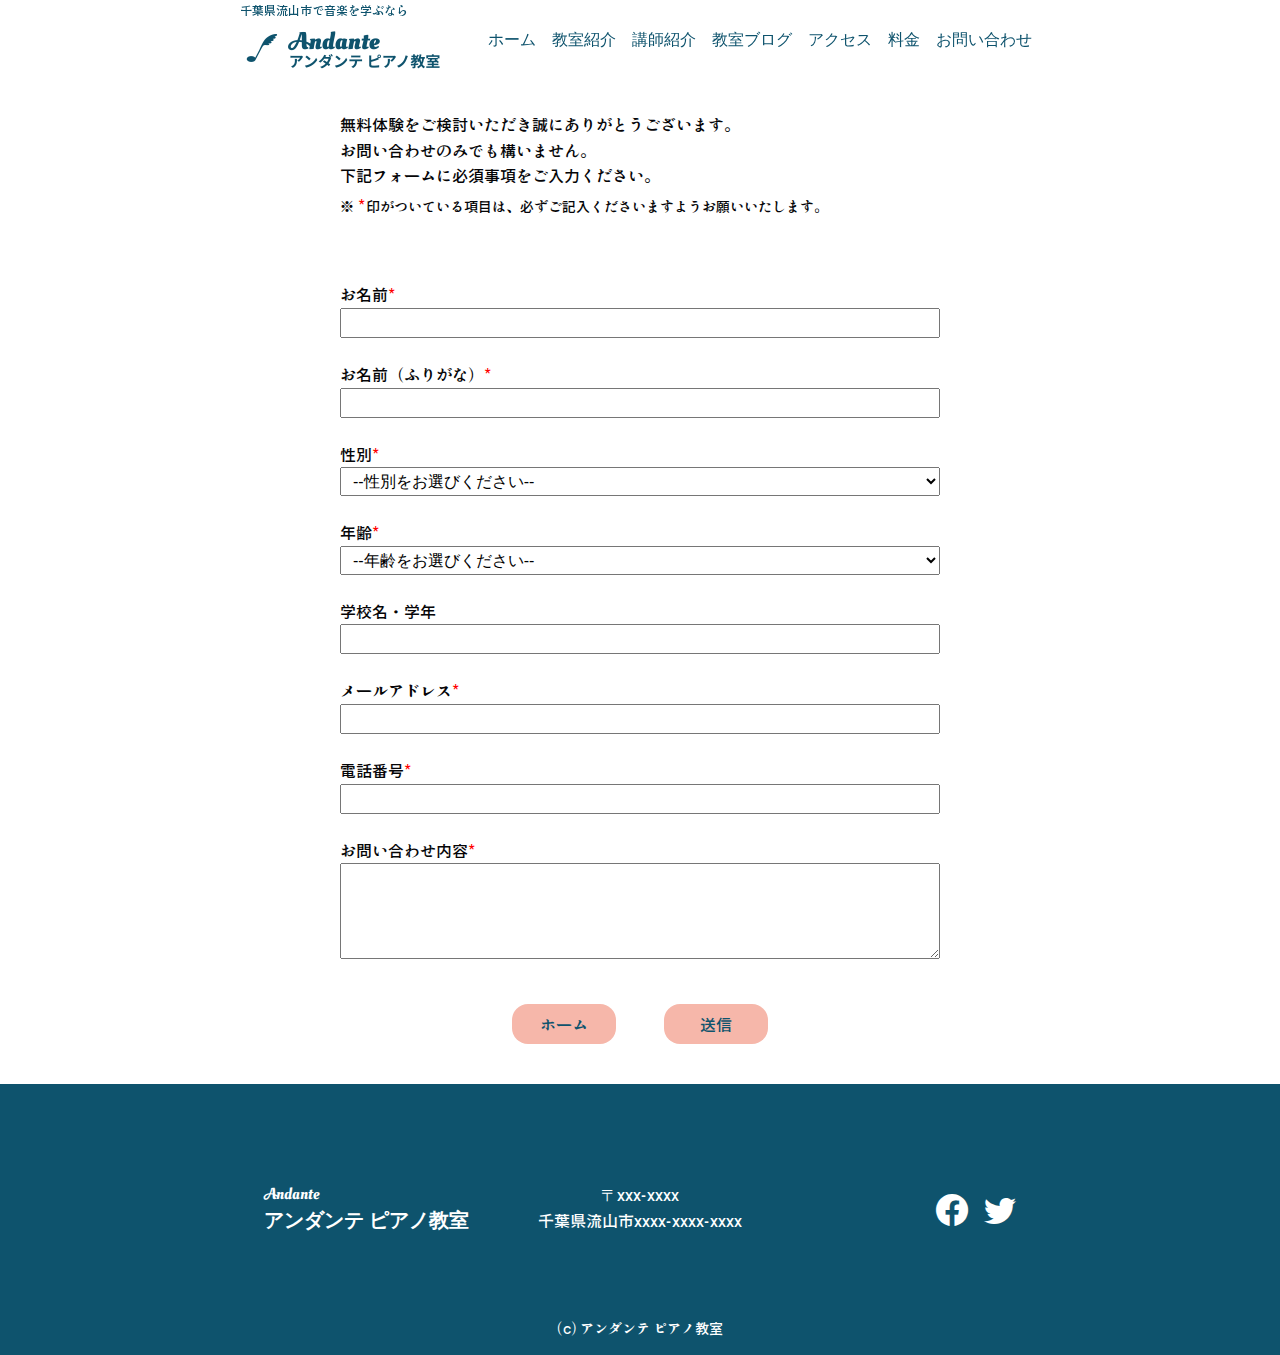
==== contact/index.html @ 88b16157 "Add files via upload" ====
<!DOCTYPE html>
<html lang="ja">
<head>
  <meta charset="UTF-8">
  <meta http-equiv="X-UA-Compatible" content="IE=edge">
  <meta name="viewport" content="width=device-width, initial-scale=1.0">
  <meta name=”robots” content=”noindex , nofollow”>
  <title>流山市で音楽を学ぶならAndante ピアノ教室</title>
  <link rel="shortcut icon" href="../img/favicon.ico">
  <link rel="preconnect" href="https://fonts.googleapis.com">
  <link rel="preconnect" href="https://fonts.gstatic.com" crossorigin>
  <link href="https://fonts.googleapis.com/css2?family=Oleo+Script+Swash+Caps&family=Poppins:wght@600&family=Shippori+Antique&display=swap" rel="stylesheet">
  <link rel="stylesheet" href="https://cdn.jsdelivr.net/npm/bootstrap-icons@1.8.2/font/bootstrap-icons.css">
  <link rel="stylesheet" href="../css/styles.css">
</head>

<body>
  <header>
      <div class="container">
        <h1 class="site-title">
          <a href="../index.html">
            <p class="title-color">千葉県流山市で音楽を学ぶなら</p>
            <img src="../img/banner.png" alt="" srcset="">
          </a>
        </h1>
  
        <div class="hamburger">
          <span></span>
          <span></span>
          <span></span>
          <p>MENU</p>
        </div>
  
        <nav class="header-nav">
          <ul class="header-nav-list">
            <li><a href="../index.html">ホーム</a></li>
            <li><a href="../index.html#about">教室紹介</a></li>
            <li><a href="../index.html#lecturer">講師紹介</a></li>
            <li><a href="../index.html#blog">教室ブログ</a></li>
            <li><a href="../index.html#access">アクセス</a></li>
            <li><a href="../index.html#fee">料金</a></li>
            <li><a href="#">お問い合わせ</a></li> 
          </ul>
        </nav>
      </div>
  
      <nav id="navi">
          <h1 class="site-title">
            <a href="#">
              <p class="title-color">千葉県流山市で音楽を学ぶなら</p>
              <img src="../img/banner.png" alt="" srcset="">
            </a>
          </h1>
          <ul class="menu">
            <li><a href="../index.html">ホーム</a></li>
            <li><a href="../index.html#about">教室紹介</a></li>
            <li><a href="../index.html#lecturer">講師紹介</a></li>
            <li><a href="../index.html#blog">教室ブログ</a></li>
            <li><a href="../index.html#access">アクセス</a></li>
            <li><a href="../index.html#fee">料金</a></li>
            <li><a href="#">お問い合わせ</a></li> 
          </ul>
      </nav>
  </header>

  <main>
    <div id="contact" class="container">
      <div class="form-text">
        <p>無料体験をご検討いただき誠にありがとうございます。</p>
        <p>お問い合わせのみでも構いません。</p>
        <p>下記フォームに必須事項をご入力ください。</p>
        <p class="form-attention">※ <span>*</span>印がついている項目は、必ずご記入くださいますようお願いいたします。</p>
      </div>

      <form action="" method="post">
        <label class="animate">
          <p>お名前<span>*</span></p>
          <input type="text" name="お名前" class="text">
        </label>

        <label class="animate">
          <p>お名前（ふりがな）<span>*</span></p>
          <input type="text" name="お名前" class="text">
        </label>

        <label for="sex" class="animate">
          <p>性別<span>*</span></p>
          <select name="sex" id="">
            <option>--性別をお選びください--</option>
            <option value="男性">男性</option>
            <option value="女性">女性</option>
          </select>
        </label>

        <label for="age" class="animate">
          <p>年齢<span>*</span></p>
          <select name="age" id="">
            <option>--年齢をお選びください--</option>
            <option value="3">3歳</option>
            <option value="4">4歳</option>
            <option value="5">5歳</option>
            <option value="6">6歳</option>
            <option value="7">7歳</option>
            <option value="8">8歳</option>
            <option value="9">9歳</option>
            <option value="10">10歳</option>
            <option value="11">11歳</option>
            <option value="12">12歳</option>
            <option value="13">13歳</option>
            <option value="14">14歳</option>
            <option value="15">15歳</option>
            <option value="16">16歳</option>
            <option value="17">17歳</option>
            <option value="18">18歳</option>
            <option value="19">19歳</option>
            <option value="20">20歳</option>
          </select>
        </label>

        <label class="animate">
          <p>学校名・学年</p>
          <input type="text" name="学校名・学年" class="text">
        </label>
  
        <label class="animate">
          <p>メールアドレス<span>*</span></p>
          <input type="text" name="メールアドレス" class="text">
        </label>

        <label class="animate">
          <p>電話番号<span>*</span></p>
          <input type="phone" name="電話番号" class="text">
        </label>
  
        <label class="animate">
          <p>お問い合わせ内容<span>*</span></p>
          <textarea name="お問い合わせ"></textarea>
        </label>

        <div class="form-buttons">
          <a href="../index.html">ホーム</a>
          <button type="submit">送信</button>
        </div>

      </form>
    </div>
  </main>

  <footer class="contact-footer">
    <div class="container">
      <div class="footer-inner">
          <div class="footer-title">
            <span class="en">Andante</span>
            <h1 class="title-text">アンダンテ ピアノ教室</h1>
          </div>
    
          <div class="address">
            <p class="address-text">〒xxx-xxxx</p>
            <p class="address-text">千葉県流山市xxxx-xxxx-xxxx</p>
          </div>
    
          <ul class="sns">
            <li><a href="#" class="facebook"><i class="bi bi-facebook"></i></a></li>
            <li><a href="#" class="twitter"><i class="bi bi-twitter"></i></a></li>
          </ul>
      </div>
     <small>(c) アンダンテ ピアノ教室</small>
    </div>
  </footer>
  
  <script src="https://code.jquery.com/jquery-3.6.0.min.js" integrity="sha256-/xUj+3OJU5yExlq6GSYGSHk7tPXikynS7ogEvDej/m4=" crossorigin="anonymous"></script>
  <script src="../js/main.js"></script>
</body>
</html>
---- css/styles.css ----
/* common */
* {
  margin: 0;
  padding: 0;
  box-sizing: border-box;
  font-size: 16px;
}

html {
  height: 100%;
}

body {
  color: #050507;
  font-family: 'Shippori Antique', sans-serif;
}

a {
  text-decoration: none;
}

img {
  vertical-align: bottom;
  max-width: 100%;
  object-fit: cover;
}

li {
  list-style: none;
}

.container {
  margin: 0 auto;
  width: calc(100% - 16px * 2);
  max-width: 800px;
}

section {
  padding-top: 80px;
  padding-bottom: 80px;
  width: 100%;
}

p {
  line-height: 1.6;
}

.title-color {
  color: #0E536D;
}

.title-text {
  font-family: 'Poppins', sans-serif;
  font-size: 20px;
  position: relative;
  font-weight: 600;
}

.title-text::before,
.title-text::after {
  content: '';
  position: absolute;
  width: 20%;
  height: 4px;
  background-color: #F6B7AA;
  bottom: calc(50% - 2px);
}

.title-text::before {
  left: 0;
}

.title-text::after {
  right: 0;
}

.section-title {
  text-align: center;
}

.section-inner {
  margin: 96px 0;
}

.en {
  font-family: 'Oleo Script Swash Caps', cursive;
  font-size: 16px;
}

.animate {
  opacity: 0;
  transform: translateY(20px);
  transition: all 0.8s;
}

.animate.appear {
  opacity: 1;
  transform: none;
}

/* --------------------------
        header
-----------------------------*/

header {
  width: 100%;
  height: 80px;
  position: fixed;
  background-color: rgba(255,255,255,0.8);
  z-index: 10;
}

.site-title p {
  font-size: 12px;
  color: #0E536D;
  font-weight: normal;
}

header img {
  height: 60px;
}

header .container {
  display: flex;
  justify-content: space-between;
  align-items: center;
}

/* ハンバーガーメニュー（閉じている時） */
.hamburger {
  margin-left: 32px;
  cursor: pointer;
  z-index: 30;
  margin-top: 2px;
}

.hamburger span {
  display: block;
  width: 30px;
  height: 2px;
  background-color: #0E536D;
  transition: all .3s;
}

.hamburger span + span {
  margin-top: 7px;
}

.hamburger p {
  font-size: 12px;
  margin-top: 6px;
  transform: translateX(-4px);
  color: #0E536D;
}

/* ハンバーガーメニュー（クリック時の動き） */
.hamburger.active span:nth-child(1) {
  transform: translateY(10px) rotate(-135deg);
}

.hamburger.active span:nth-child(2) {
  transform: translateX(100%);
  opacity: 0;
}

.hamburger.active span:nth-child(3) {
  transform: translateY(-8px) rotate(135deg);
}

#navi {
  width: 100%;
  height: 100vh;
  padding-left: 16px;
  background-color: rgba(246, 183, 170, 0.9);
  position: fixed;
  top: 0;
  left: 0;
  z-index: 20;
  text-align: left;
  transition: all .6s ease;
  opacity: 0;
  visibility: hidden;
}

#navi .menu li {
  transform: translateX(-32px);
  transition: transform .6s ease;
}

#navi.active {
  opacity: 1;
  visibility: visible;
}

#navi.active .menu li {
  transform: translateX(0);
}

#navi .site-title {
  margin-right: auto;
}

#navi .menu {
  margin: 80px auto;
}

#navi .menu li a {
  color: #0E536D;
  opacity: 0.7;
  transition: color .3s;
  position: relative;
}

#navi .menu li a:hover {
  opacity: 1;
}

#navi .menu li + li {
  margin-top: 24px;
}

#navi .menu li a::before {
  content: '';
  width: 100%;
  height: 2px;
  background-color: #0E536D;
  position: absolute;
  bottom: -2px;
  left: 0;
  opacity: 0;
  transform: scaleX(0);
  transition: all .3s;
}

#navi .menu li a:hover::before {
  opacity: 1;
  transform: scaleX(1);
}

.header-nav {
  display: none;
}

/* --------------------------
        main-visual
-----------------------------*/

main {
  padding-top: 80px;
  width: 100%;
}

#main-visual {
  position: relative;
  padding-top: 0;
  height: calc((var(--vh, 1vh) * 100) - 80px);
}

#main-visual .container {
  position: absolute;
  top: 0;
  left: 16px;
}

/* --- main-visualのBOX定義 --- */
.main-visual-img {
  position   : relative;
  max-width: 100%;
  height: calc((var(--vh, 1vh) * 60) - 80px);
}

/* --- 背景の指定 --- */
.main-visual-img .bgImg {
  position   : absolute;
  top        : 0;
  left       : 0;
  bottom     : 0;
  right      : 0;
  opacity    : 0;
  animation  : fade 15s infinite; 
  background-size: cover;
  background-position: center;
}

/* --- 背景アニメーション --- */
.main-visual-img .src1 {
  background-image : url(../img/main-visual1.jpg);   
}
.main-visual-img .src2 {
  background-image : url(../img/main-visual2.jpg);   
  animation-delay  : 5s;
}
.main-visual-img .src3 {
  background-image : url(../img/main-visual3.jpg);  
  animation-delay  : 10s;
}

@keyframes fade {
   0% { opacity: 0; }
   5% { opacity: 1; }
  25% { opacity: 1; }
  30% { opacity: 0; }
 100% { opacity: 0; }
}

.main-visual-text {
  margin-top: calc((60vh - 80px) / 2 - 12px);
  position: relative;
  display: flex;
  flex-direction: column;
  align-items: center;
  justify-content: center;
}

.main-visual-text li {
  color: #fff;
  text-shadow: 0 4px 6px #050507;
  position: absolute;
  top: 0;
  opacity: 0;
  animation  : fade 15s infinite; 
}

.main-visual-text li:nth-child(2) {
  animation-delay  : 5s;
}

.main-visual-text li:nth-child(3) {
  animation-delay  : 10s;
}

.main-image {
  position: absolute;
  top: calc((var(--vh, 1vh) * 60) - 80px);
  right: 0;
  left: 0;
}

.main-image img {
  display: block;
  height: calc((var(--vh, 1vh) * 40) - 80px);
  margin: 20px auto 0;
}

/* --------------------------
        about
-----------------------------*/
#about li {
  display: flex;
  justify-content: space-between;
  align-items: center;
  
}

#about li:nth-child(even) {
  flex-direction: row-reverse;
}

#about li p,
#about li img {
  width: calc(50% - 16px);
}

#about li + li {
  margin-top: 80px;
}

#about li img {
  border-radius: 16px;
  box-shadow: 0 0 6px rgba(0, 0, 0, 0.4);
  transition: transform .6s;
}

#about li:hover img {
  transform: scale(1.1);
}

/* --------------------------
        lecturer
-----------------------------*/
.section-info {
  background-color: #FAE06A;
  padding: 32px 16px;
  border-radius: 32px;
  text-align: center;
}

.section-text {
  padding: 16px 8px;
  background-color: #fff;
  border-radius: 32px;
  text-align: center;
}

.section-text h3 {
  border-bottom: 2px solid #0E536D;
  width: fit-content;
  margin: 0 auto 16px;
  font-weight: normal;
}

.section-info img {
  border-radius: 32px;
  margin-top: 48px;
  width: 80%;
  box-shadow: 0 0 6px rgba(0, 0, 0, 0.4);
}

/* --------------------------
        blog
-----------------------------*/
#blog .section-info {
  background-color: #0E536D;
}

#blog .section-text {
  text-align: left;
}

#blog ul {
  padding: 0 16px;
}

#blog .section-text time {
  font-size: 14px;
  color: #F6B7AA;
}

#blog li {
  padding-bottom: 16px;
}

#blog li + li {
  padding-top: 16px;
  border-top: 1px dotted #0E536D;
}

.blog-title {
  color: #050507;
}

/* --------------------------
        access
-----------------------------*/

.address {
  margin-bottom: 24px;
}

.iframe-wrap{
  position:relative;
  width:100%;
  padding-top: 100%;
  margin:0 auto;
}

.iframe-wrap iframe{
  position:absolute;
  top:0;
  left:0;
  width:100%;
  height:100%;
  box-shadow: 0 0 6px rgba(0, 0, 0, 0.4);
  border-radius: 16px;
}

/* --------------------------
        fee
-----------------------------*/

.fee-details li + li {
  margin-top: 4px;
}

.fee-details li {
  display: flex;
  align-items: center;
}

#fee img {
  width: 16px;
  height:16px;
  margin-right: 8px;
}

table {
  border-collapse: collapse;
  width: 100%;
  margin-top: 24px;
}

.headline {
  font-weight: normal;
}

th,
td {
  border: 1px solid #0E536D;
  padding: 8px 0;
}

th {
  background-color: rgba(14, 83, 109, 0.5);
}

tbody tr td {
  text-align: center;
}

.price {
  text-align: right;
  padding-right: 16px;
}

.attention {
  text-align: right;
  padding-top: 4px;
}

/* --------------------------
        無料体験ボタン
-----------------------------*/
/* 共通 */
.experience-button {
  display: block;
  cursor: pointer;
  /* background-color: #F6B7AA; */
  background-color: rgba(246, 183, 170, 0.9);
  color: #0E536D;
  text-align: center;
  position: fixed;
  bottom: 0;
  transition: all .6s;
}

.experience-button:hover {
  background-color: #fff;
  color: #F6B7AA;
}

.experience-button h3 {
  font-size: 24px;
  position: relative;
  width: fit-content;
  margin: 0 auto;
  font-weight: normal;
}

.experience-button span,
.experience-button p {
  font-size: 20px;
}

.experience-button h3::before,
.experience-button h3::after  {
  content: '';
  height: 60px;
  width: 1px;
  background-color: #0E536D;
  position: absolute;
  top: 4px;
  transition: all .6s;
}

.experience-button:hover h3::before,
.experience-button:hover h3::after {
  background-color: #F6B7AA;
}

.experience-button h3::before {
  left: -16px;
  transform: rotate(-6deg);
}

.experience-button h3::after {
  right: -16px;
  transform: rotate(6deg);
}

/* small */
.experience-button-sm {
  width: 100%;
  padding: 8px 0;
}

/* large */
.experience-button-lg {
  width: 193px;
  height: 193px;
  border-radius: 50%;
  right: 48px;
  bottom: 8px;
}

.experience-button-lg h3 {
  padding-top: 45.5px;
}

.experience-button-lg h3::before,
.experience-button-lg h3::after {
  height: 90px;
  top: 60px;
}

.experience-button-lg h3::before {
  left: -8px;
  transform: rotate(-12deg);
}

.experience-button-lg h3::after {
  right: -8px;
  transform: rotate(12deg);
}

.experience-button-lg:hover {
  background-color: #F6B7AA;
  color: #0E536D;
  opacity: .7;
}

.experience-button-lg h3,
.experience-button-lg p {
  transition: all .6s;
}

.experience-button-lg:hover h3,
.experience-button-lg:hover p {
  transform: translateY(-8px);
}

.experience-button-lg:hover h3::before,
.experience-button-lg:hover h3::after {
  background-color: #0E536D;
}

/* --------------------------
        footer
-----------------------------*/

footer {
  background-color: #0E536D;
  color: #fff;
  width: 100%;
  height: calc(280px + 83px);
  padding: 16px 0;
  text-align: center;
}

footer .title-text::before,
footer .title-text::after {
  content: none;
}

footer .title-text {
  position: static;
}

.footer-title {
  text-align: center;
}

footer .address {
  text-align: center;
  margin: 32px 0 16px;
}

.sns {
  display: flex;
  justify-content: center;
  margin-bottom: 24px;
}

.sns li + li {
  margin-left: 16px;
}

i {
  color: #fff;
  font-size: 32px;
  transition: all .3s ease;
}

.bi-facebook:hover {
  color: #1877f2;
}

.bi-twitter:hover {
  color: #1da1f2;
}

small {
  font-size: 14px;
}

/* --------------------------
        contact
-----------------------------*/
#contact {
  max-width: 600px;
}

.form-text {
  margin-top: 32px;
}

.form-attention {
  font-size: 14px;
  margin-top: 4px;
}

#contact span {
  color: #FF0000;
}

form {
  margin-top: 64px;
}

label {
  display: inline-block;
  width: 100%;
}

label + label {
  margin-top: 24px;
}

input,
select,
textarea {
  width: 100%;
  padding: 4px 8px;
}

textarea {
  height: 96px;
}

.form-buttons {
  margin: 40px 0;
  display: flex;
  justify-content: center;
  gap: 48px;
}

button {
  all: unset;
}

.form-buttons a,
 button {
  display: inline-block;
  background-color: #F6B7AA;
  color: #0E536D;
  width: 104px;
  line-height: 40px;
  text-align: center;
  border-radius: 16px;
}

.contact-footer {
  height: fit-content;
}


/* medium screen */
@media (min-width: 600px) {
  #about li {
    flex-direction: column-reverse;
    width: calc(50% - 16px);
  }
  
  #about li:nth-child(even) {
    flex-direction: column-reverse;
  }

  #about li:nth-child(1),
  #about li:nth-child(2) {
    margin-bottom: 80px;
  }

  #about ul {
    display: flex;
    flex-wrap: wrap;
    justify-content: space-between;
    align-items: flex-start;
  }
  
  #about li p,
  #about li img {
    width: 100%;
  }
  
  #about li + li {
    margin-top: 0;
  }
  
  #about li img {
    margin-bottom: 24px;
  }

  #lecturer .section-info {
    display: flex;
    justify-content: center;
    align-items: center;
    gap: 48px;
    padding: 100px 16px;
  }
  
  #lecturer .section-text {
    width: 40%;
  }
  
  .section-info img {
    width: 40%;
    margin-top: 0;
    max-height: 169px;
  }

  #fee .section-inner {
    max-width: 600px;
    margin-right: auto;
    margin-left: auto;
  }

}

/* large screen */
@media (min-width: 800px) {
  .site-title {
    flex: 1;
  }
  
  /* ハンバーガーメニュー */
  .hamburger {
    display: none;
  }

  .header-nav {
    display: block;
    font-family: 'Poppins', sans-serif;
    font-weight: 500;
  }

  .header-nav-list {
    display: flex;
  }

  .header-nav-list li a {
    color: #0E536D;
    font-weight: 500;
    display: inline-block;
    padding: 8px;
    border-radius: 8px;
    transition: all .3s;
    position: relative;
    transition: all .6s;
  }

  .header-nav-list li a:hover {
    text-shadow: 1px 1px 2px #FAE06A;
    font-weight: 600;
  }

  .header-nav-list li a::after{
    content: '';
    width: 100%;
    height: 2px;
    background-color: #0E536D;
    position: absolute;
    bottom: 0;
    left: 0;
    transform: scale(0);
    transition: transform .6s;
  }

  .header-nav-list li a:hover::after {
     transform: scale(1);
  }

  #main-visual .container {
    right: 16px;
  }

  /* --- main-visualのBOX定義 --- */
  .main-visual-img {
    width: 70%;
    height: calc((var(--vh, 1vh) * 100) - 80px);
    margin-left: auto;
  }

  .main-visual-img::before {
    content: '';
    width: 40%;
    height: 100%;
    background: linear-gradient(to right, #fff, transparent);
    position: absolute;
    top: 0;
    left: 0;
    z-index: 1;
  }
  
  .main-visual-text {
    margin-top: calc((100vh - 80px) / 2 - 12px);
  }
  
  .main-visual-text li {
    right: 0;
  }
  
  .main-image {
    top: calc(50% - 133px);
    left:15%;
    z-index: 2;
  }
  
  .main-image img {
    height: calc((var(--vh, 1vh) * 50) - 80px);
    margin: 0;
  }
  
  #about li {
    width: calc(25% - 16px * 2);
  }
  
  #about li:nth-child(1),
  #about li:nth-child(2) {
    margin-bottom: 0;
  }
  
  #access .section-inner {
    display: flex;
    gap: 24px;
    justify-content: center;
    align-items: center;
  }

  #access .address {
    width: 40%;
  }
  
  .iframe-wrap{
    width: calc(60% - 24px);
    padding: 0;
    height: 450px;
  }
  
  .iframe-wrap iframe{
    height: 450px;
  }

  .footer-inner {
    display: flex;
    justify-content: center;
    align-items: center;
    margin: 80px 0;
  }

  .footer-title,
  footer .address,
  .sns {
    width: calc((100% - 48px) / 3);
  }

  .footer-title {
    text-align: left;
  }

  footer .address {
    /* text-align: center; */
    margin: 0;
  }

  .sns {
    /* display: flex;
    justify-content: center; */
    margin-bottom: 0;
    justify-content: flex-end;
  }
  
  


}
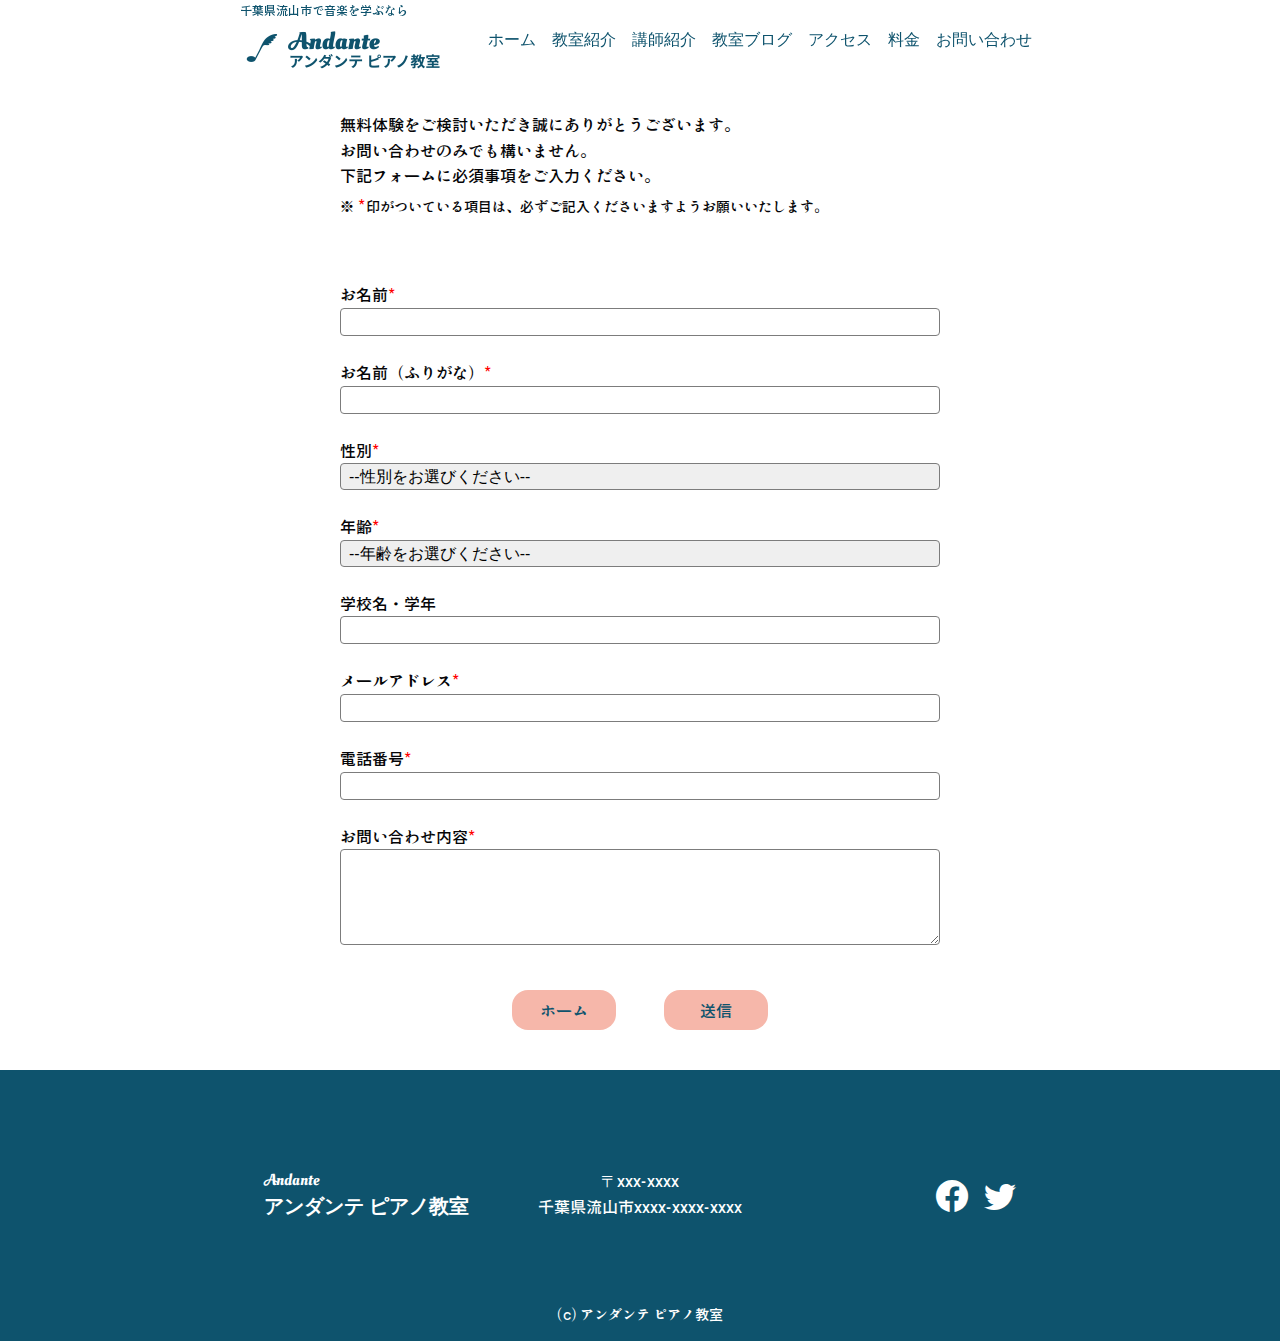
==== commit d6a73d7f: "Add files via upload" ====
--- a/contact/index.html
+++ b/contact/index.html
@@ -72,20 +72,21 @@
         <p class="form-attention">※ <span>*</span>印がついている項目は、必ずご記入くださいますようお願いいたします。</p>
       </div>
 
-      <form action="" method="post">
+      <form action="https://docs.google.com/forms/u/0/d/e/1FAIpQLSeRJmJBrRmiyxaRd2_n_LKvzHu_WrAkRY20uOF_AcUhDv-qQA/formResponse" method="POST">
+        
         <label class="animate">
           <p>お名前<span>*</span></p>
-          <input type="text" name="お名前" class="text">
+          <input type="text" name="entry.254224697" class="text">
         </label>
 
         <label class="animate">
           <p>お名前（ふりがな）<span>*</span></p>
-          <input type="text" name="お名前" class="text">
+          <input type="text" name="entry.750578398" class="text">
         </label>
 
         <label for="sex" class="animate">
           <p>性別<span>*</span></p>
-          <select name="sex" id="">
+          <select name="entry.1273015871" id="">
             <option>--性別をお選びください--</option>
             <option value="男性">男性</option>
             <option value="女性">女性</option>
@@ -94,7 +95,7 @@
 
         <label for="age" class="animate">
           <p>年齢<span>*</span></p>
-          <select name="age" id="">
+          <select name="entry.433415265" id="">
             <option>--年齢をお選びください--</option>
             <option value="3">3歳</option>
             <option value="4">4歳</option>
@@ -119,22 +120,22 @@
 
         <label class="animate">
           <p>学校名・学年</p>
-          <input type="text" name="学校名・学年" class="text">
+          <input type="text" name="entry.924569723" class="text">
         </label>
   
         <label class="animate">
           <p>メールアドレス<span>*</span></p>
-          <input type="text" name="メールアドレス" class="text">
+          <input type="text" name="entry.1711039311" class="text">
         </label>
 
         <label class="animate">
           <p>電話番号<span>*</span></p>
-          <input type="phone" name="電話番号" class="text">
+          <input type="phone" name="entry.1802720103" class="text">
         </label>
   
         <label class="animate">
           <p>お問い合わせ内容<span>*</span></p>
-          <textarea name="お問い合わせ"></textarea>
+          <textarea name="entry.917722593"></textarea>
         </label>
 
         <div class="form-buttons">
@@ -143,6 +144,8 @@
         </div>
 
       </form>
+      <p class="end-message">お問い合わせありがとうございました</p>
+      <p class="false-message">送信失敗です</p>
     </div>
   </main>
 
--- a/css/styles.css
+++ b/css/styles.css
@@ -728,6 +728,10 @@
 input,
 select,
 textarea {
+  -webkit-appearance: none;
+  appearance: none;
+  border: 1px solid #7c7c7c;
+  border-radius: 4px;
   width: 100%;
   padding: 4px 8px;
 }
@@ -756,6 +760,14 @@
   line-height: 40px;
   text-align: center;
   border-radius: 16px;
+}
+
+.end-message {
+  display: none;
+}
+
+.false-message {
+  display: none;
 }
 
 .contact-footer {
